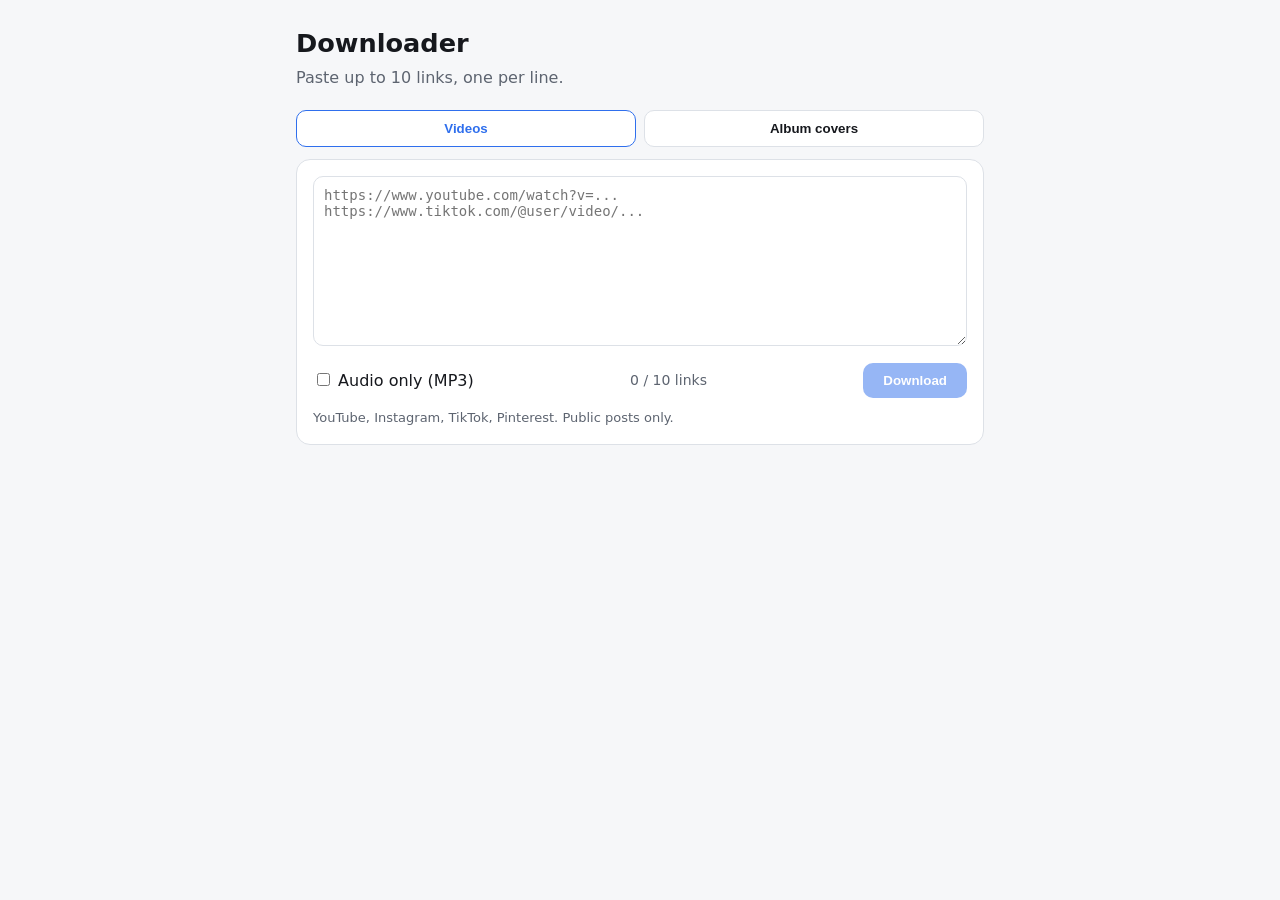
==== static/index.html @ e3366db7 "Add batch video downloader and album cover saver FastAPI backend using yt-dlp for YouTube/Instagram/" ====
<!doctype html>
<html lang="en">
<head>
<meta charset="utf-8">
<meta name="viewport" content="width=device-width, initial-scale=1">
<title>Downloader</title>
<style>
:root{--bg:#f6f7f9;--card:#fff;--text:#16181d;--muted:#5d6470;--line:#dde1e7;--accent:#2f6fed;--ok:#1a7f4b;--err:#c0392b}
@media (prefers-color-scheme:dark){:root{--bg:#111318;--card:#1a1d24;--text:#e8eaee;--muted:#9aa1ad;--line:#2b2f38;--accent:#5b8cff;--ok:#4ac18a;--err:#ff7b6e}}
*{box-sizing:border-box}
body{margin:0;background:var(--bg);color:var(--text);font:16px/1.5 system-ui,sans-serif}
main{max-width:720px;margin:0 auto;padding:24px 16px}
h1{font-size:1.6rem;margin:0 0 4px}
.sub{color:var(--muted);margin:0 0 20px}
.tabs{display:flex;gap:8px;margin-bottom:12px}
.tabs button{flex:1;padding:10px;border:1px solid var(--line);background:var(--card);color:var(--text);border-radius:10px;font-weight:600;cursor:pointer}
.tabs button[aria-selected=true]{border-color:var(--accent);color:var(--accent)}
.card{background:var(--card);border:1px solid var(--line);border-radius:14px;padding:16px}
textarea{width:100%;min-height:170px;padding:10px;border:1px solid var(--line);border-radius:10px;background:transparent;color:inherit;font:14px ui-monospace,monospace;resize:vertical}
.row{display:flex;justify-content:space-between;align-items:center;gap:12px;margin-top:10px;flex-wrap:wrap}
.count{color:var(--muted);font-size:14px}.count.over{color:var(--err);font-weight:600}
.go{padding:10px 20px;border:0;border-radius:10px;background:var(--accent);color:#fff;font-weight:600;cursor:pointer}
.go:disabled{opacity:.5;cursor:wait}
.note{color:var(--muted);font-size:13px;margin:10px 0 0}
ul{list-style:none;padding:0;margin:16px 0 0;display:grid;gap:8px}
li{background:var(--card);border:1px solid var(--line);border-radius:10px;padding:10px 12px;display:flex;gap:12px;align-items:center}
li img{width:56px;height:56px;border-radius:6px;object-fit:cover}
li .info{flex:1;min-width:0}
li .url{font-size:12px;color:var(--muted);overflow:hidden;text-overflow:ellipsis;white-space:nowrap}
li .err{color:var(--err);font-size:13px}
li a{color:var(--ok);font-weight:600;white-space:nowrap}
</style>
</head>
<body>
<main>
  <h1>Downloader</h1>
  <p class="sub">Paste up to 10 links, one per line.</p>
  <div class="tabs" role="tablist">
    <button role="tab" aria-selected="true" data-mode="video">Videos</button>
    <button role="tab" aria-selected="false" data-mode="music">Album covers</button>
  </div>
  <div class="card">
    <textarea id="links" placeholder="https://www.youtube.com/watch?v=...&#10;https://www.tiktok.com/@user/video/..."></textarea>
    <div class="row">
      <label id="audioOpt"><input type="checkbox" id="audio"> Audio only (MP3)</label>
      <span class="count" id="count">0 / 10 links</span>
      <button class="go" id="go">Download</button>
    </div>
    <p class="note" id="note">YouTube, Instagram, TikTok, Pinterest. Public posts only.</p>
  </div>
  <ul id="results"></ul>
</main>
<script>
const MAX = 10;
const NOTES = {
  video: "YouTube, Instagram, TikTok, Pinterest. Public posts only.",
  music: "Spotify and Apple Music track or album links. Saves the album cover in full size."
};
const PH = {
  video: "https://www.youtube.com/watch?v=...\nhttps://www.tiktok.com/@user/video/...",
  music: "https://open.spotify.com/track/...\nhttps://music.apple.com/us/album/.../123?i=456"
};
let mode = "video";
const $ = id => document.getElementById(id);

function links() {
  return [...new Set($("links").value.split(/\s+/).map(s => s.trim()).filter(Boolean))];
}
function updateCount() {
  const n = links().length;
  $("count").textContent = `${n} / ${MAX} links`;
  $("count").classList.toggle("over", n > MAX);
  $("go").disabled = n === 0 || n > MAX;
}
document.querySelectorAll(".tabs button").forEach(b => b.onclick = () => {
  mode = b.dataset.mode;
  document.querySelectorAll(".tabs button").forEach(x => x.setAttribute("aria-selected", x === b));
  $("audioOpt").style.visibility = mode === "video" ? "visible" : "hidden";
  $("note").textContent = NOTES[mode];
  $("links").placeholder = PH[mode];
  $("results").innerHTML = "";
});
$("links").addEventListener("input", updateCount);

$("go").onclick = async () => {
  const urls = links();
  const go = $("go");
  go.disabled = true; go.textContent = "Working…";
  $("results").innerHTML = "";
  try {
    const endpoint = mode === "video" ? "/api/video" : "/api/music/covers";
    const body = mode === "video" ? {urls, audio_only: $("audio").checked} : {urls};
    const r = await fetch(endpoint, {method: "POST", headers: {"Content-Type": "application/json"}, body: JSON.stringify(body)});
    const data = await r.json();
    if (!r.ok) throw new Error(data.detail || "Request failed");
    data.results.forEach(render);
  } catch (e) {
    render({url: "", ok: false, error: e.message});
  } finally {
    go.textContent = "Download"; updateCount();
  }
};

function render(res) {
  const li = document.createElement("li");
  if (res.ok && mode === "music") {
    const img = document.createElement("img");
    img.src = res.download_url; img.alt = "";
    li.append(img);
  }
  const info = document.createElement("div"); info.className = "info";
  const title = document.createElement("div");
  title.textContent = res.ok ? (res.artist ? `${res.artist} – ${res.title}` : res.title || res.file) : "Failed";
  const url = document.createElement("div"); url.className = "url"; url.textContent = res.url;
  info.append(title, url);
  if (!res.ok) { const e = document.createElement("div"); e.className = "err"; e.textContent = res.error; info.append(e); }
  li.append(info);
  if (res.ok) {
    const a = document.createElement("a");
    a.href = res.download_url; a.download = res.file; a.textContent = "Save";
    li.append(a);
  }
  $("results").append(li);
}
updateCount();
</script>
</body>
</html>
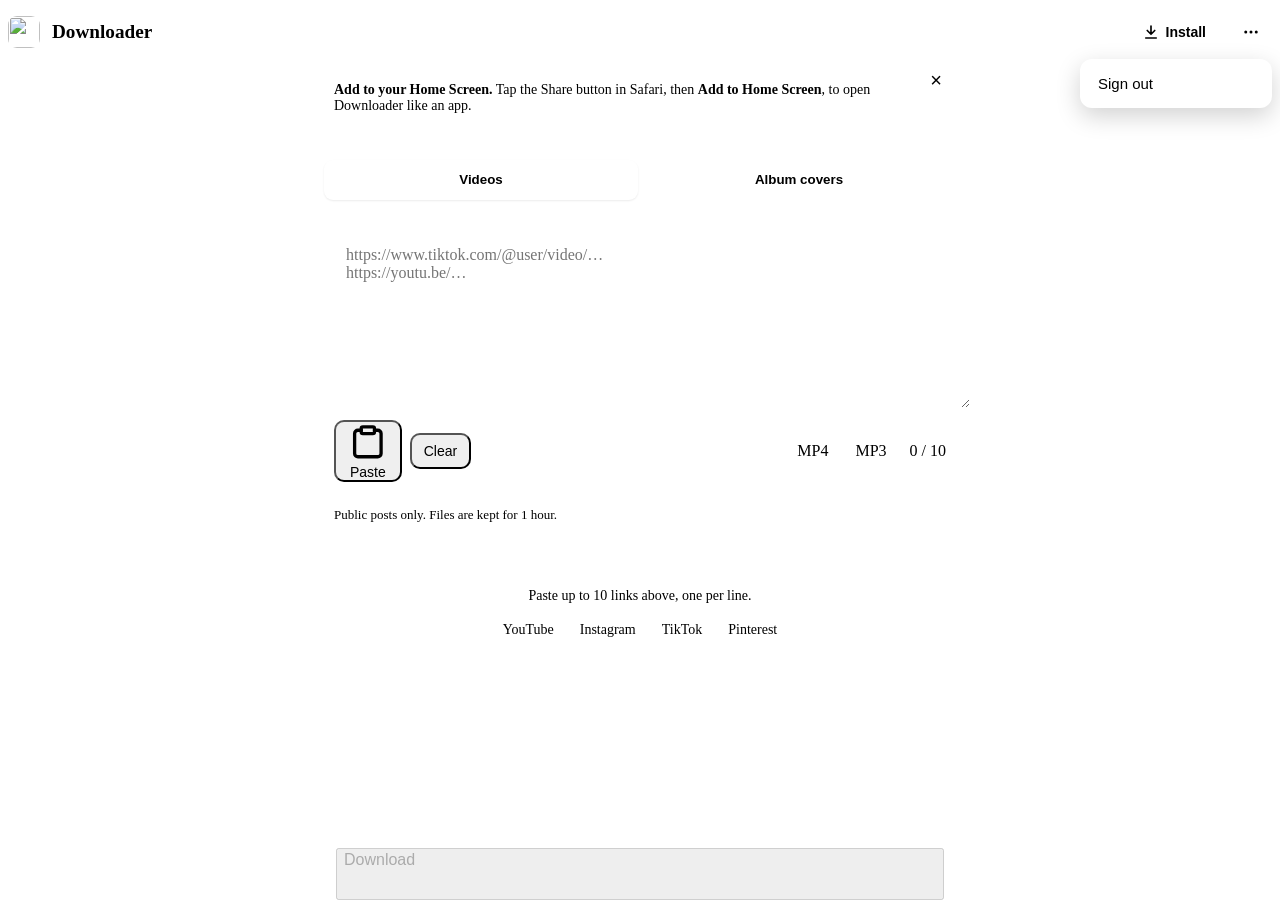
==== commit 1e732c87: "Turn the site into an installable web app - PWA: manifest, icons, service worker with offline screen" ====
--- a/static/index.html
+++ b/static/index.html
@@ -2,127 +2,394 @@
 <html lang="en">
 <head>
 <meta charset="utf-8">
-<meta name="viewport" content="width=device-width, initial-scale=1">
+<meta name="viewport" content="width=device-width, initial-scale=1, viewport-fit=cover">
+<meta name="theme-color" content="#2547d0" media="(prefers-color-scheme: light)">
+<meta name="theme-color" content="#18286e" media="(prefers-color-scheme: dark)">
+<meta name="description" content="Save public videos and album covers, up to 10 links at a time.">
+<meta name="apple-mobile-web-app-capable" content="yes">
+<meta name="mobile-web-app-capable" content="yes">
+<meta name="apple-mobile-web-app-title" content="Downloader">
+<meta name="apple-mobile-web-app-status-bar-style" content="black-translucent">
+<link rel="manifest" href="/manifest.webmanifest">
+<link rel="icon" href="/icons/favicon-32.png">
+<link rel="apple-touch-icon" href="/icons/apple-touch-icon.png">
+<link rel="stylesheet" href="https://fonts.googleapis.com/css2?family=Bricolage+Grotesque:opsz,wght@12..96,700&family=IBM+Plex+Sans:wght@400;500;600&family=IBM+Plex+Mono:wght@400;500&display=swap">
+<link rel="stylesheet" href="/app.css">
 <title>Downloader</title>
 <style>
-:root{--bg:#f6f7f9;--card:#fff;--text:#16181d;--muted:#5d6470;--line:#dde1e7;--accent:#2f6fed;--ok:#1a7f4b;--err:#c0392b}
-@media (prefers-color-scheme:dark){:root{--bg:#111318;--card:#1a1d24;--text:#e8eaee;--muted:#9aa1ad;--line:#2b2f38;--accent:#5b8cff;--ok:#4ac18a;--err:#ff7b6e}}
-*{box-sizing:border-box}
-body{margin:0;background:var(--bg);color:var(--text);font:16px/1.5 system-ui,sans-serif}
-main{max-width:720px;margin:0 auto;padding:24px 16px}
-h1{font-size:1.6rem;margin:0 0 4px}
-.sub{color:var(--muted);margin:0 0 20px}
-.tabs{display:flex;gap:8px;margin-bottom:12px}
-.tabs button{flex:1;padding:10px;border:1px solid var(--line);background:var(--card);color:var(--text);border-radius:10px;font-weight:600;cursor:pointer}
-.tabs button[aria-selected=true]{border-color:var(--accent);color:var(--accent)}
-.card{background:var(--card);border:1px solid var(--line);border-radius:14px;padding:16px}
-textarea{width:100%;min-height:170px;padding:10px;border:1px solid var(--line);border-radius:10px;background:transparent;color:inherit;font:14px ui-monospace,monospace;resize:vertical}
-.row{display:flex;justify-content:space-between;align-items:center;gap:12px;margin-top:10px;flex-wrap:wrap}
-.count{color:var(--muted);font-size:14px}.count.over{color:var(--err);font-weight:600}
-.go{padding:10px 20px;border:0;border-radius:10px;background:var(--accent);color:#fff;font-weight:600;cursor:pointer}
-.go:disabled{opacity:.5;cursor:wait}
-.note{color:var(--muted);font-size:13px;margin:10px 0 0}
-ul{list-style:none;padding:0;margin:16px 0 0;display:grid;gap:8px}
-li{background:var(--card);border:1px solid var(--line);border-radius:10px;padding:10px 12px;display:flex;gap:12px;align-items:center}
-li img{width:56px;height:56px;border-radius:6px;object-fit:cover}
-li .info{flex:1;min-width:0}
-li .url{font-size:12px;color:var(--muted);overflow:hidden;text-overflow:ellipsis;white-space:nowrap}
-li .err{color:var(--err);font-size:13px}
-li a{color:var(--ok);font-weight:600;white-space:nowrap}
+/* App shell: sticky top bar, one column of cards, a bottom action bar on phones. */
+.bar {
+  position: sticky; top: 0; z-index: 5;
+  padding: calc(10px + var(--safe-top)) 16px 10px;
+  background: var(--bar); color: var(--bar-ink);
+  display: flex; align-items: center; gap: 12px;
+}
+.bar img { width: 32px; height: 32px; border-radius: 9px; box-shadow: 0 0 0 1.5px color-mix(in srgb, var(--bar-ink) 35%, transparent); }
+.bar h1 { font-size: 1.2rem; flex: 1; }
+.bar .icon-btn {
+  min-height: 38px; padding: 0 12px; border-radius: 10px; border: 0; font-weight: 600; font-size: 14px;
+  background: color-mix(in srgb, var(--bar-ink) 16%, transparent); color: var(--bar-ink);
+  display: inline-flex; align-items: center; gap: 6px;
+}
+.bar .icon-btn svg { width: 18px; height: 18px; }
+
+main { max-width: 640px; margin: 0 auto; padding: 16px 16px calc(110px + var(--safe-bottom)); display: grid; gap: 16px; }
+
+.tip {
+  background: var(--surface); border: 1px solid var(--line); border-radius: 14px; padding: 12px 14px;
+  display: flex; gap: 12px; align-items: flex-start; font-size: 14px;
+}
+.tip p { flex: 1; color: var(--muted); }
+.tip strong { color: var(--ink); }
+.tip button { border: 0; background: none; color: var(--muted); font-size: 20px; line-height: 1; padding: 2px 4px; }
+
+.seg { display: grid; grid-template-columns: 1fr 1fr; background: var(--chip); border-radius: 12px; padding: 4px; gap: 4px; }
+.seg button { min-height: 40px; border: 0; border-radius: 9px; background: transparent; font-weight: 600; color: var(--muted); }
+.seg button[aria-selected="true"] { background: var(--surface); color: var(--ink); box-shadow: 0 1px 2px rgb(0 0 0 / .08); }
+
+.card { background: var(--surface); border: 1px solid var(--line); border-radius: 16px; padding: 14px; display: grid; gap: 12px; }
+textarea {
+  width: 100%; min-height: 150px; resize: vertical; padding: 12px; border-radius: 12px;
+  border: 1px solid var(--line); background: var(--bg); font: 14px/1.6 var(--mono);
+}
+.tools { display: flex; flex-wrap: wrap; align-items: center; gap: 8px; }
+.tools .grow { flex: 1; }
+.count { font: 500 13px var(--mono); font-variant-numeric: tabular-nums; color: var(--muted); }
+.count.over { color: var(--err); }
+.small { min-height: 36px; padding: 0 12px; font-size: 14px; border-radius: 10px; }
+.format { display: inline-grid; grid-template-columns: auto auto; background: var(--chip); border-radius: 10px; padding: 3px; gap: 3px; }
+.format button { min-height: 32px; padding: 0 12px; border: 0; border-radius: 8px; background: transparent; font: 500 13px var(--mono); color: var(--muted); }
+.format button[aria-pressed="true"] { background: var(--surface); color: var(--ink); }
+.hint { font-size: 13px; color: var(--muted); }
+
+.results { display: grid; gap: 10px; }
+.results-head { display: flex; align-items: center; gap: 12px; flex-wrap: wrap; }
+.results-head h2 { font-size: 1.1rem; flex: 1; }
+.results-head .when { font-size: 13px; color: var(--muted); }
+ul.rows { list-style: none; margin: 0; padding: 0; display: grid; gap: 8px; }
+.row {
+  background: var(--surface); border: 1px solid var(--line); border-radius: 14px; padding: 10px 12px;
+  display: grid; grid-template-columns: 52px minmax(0, 1fr) auto; gap: 12px; align-items: center;
+}
+.thumb {
+  width: 52px; height: 52px; border-radius: 10px; background: var(--chip); object-fit: cover;
+  display: grid; place-items: center; font: 500 10px/1 var(--mono); letter-spacing: .04em; text-transform: uppercase; color: var(--muted);
+}
+.meta { min-width: 0; }
+.name { font-weight: 500; white-space: nowrap; overflow: hidden; text-overflow: ellipsis; }
+.url { font: 12px var(--mono); color: var(--muted); white-space: nowrap; overflow: hidden; text-overflow: ellipsis; }
+.err { font-size: 13px; color: var(--err); overflow-wrap: anywhere; display: -webkit-box; -webkit-line-clamp: 3; -webkit-box-orient: vertical; overflow: hidden; }
+.status { font-size: 13px; color: var(--muted); display: flex; align-items: center; gap: 6px; }
+.save { min-height: 38px; padding: 0 14px; font-size: 14px; border-radius: 10px; }
+
+.empty { text-align: center; color: var(--muted); font-size: 14px; padding: 8px 0; }
+.sites { display: flex; flex-wrap: wrap; justify-content: center; gap: 6px; margin-top: 8px; }
+.sites span { background: var(--chip); border-radius: 999px; padding: 4px 10px; font: 500 12px var(--mono); color: var(--ink); }
+
+.dock {
+  position: fixed; left: 0; right: 0; bottom: 0; z-index: 5;
+  padding: 12px 16px calc(12px + var(--safe-bottom));
+  background: color-mix(in srgb, var(--bg) 88%, transparent);
+  backdrop-filter: blur(12px); -webkit-backdrop-filter: blur(12px);
+  border-top: 1px solid var(--line);
+}
+.dock .btn { width: 100%; max-width: 608px; margin: 0 auto; display: flex; min-height: 52px; font-size: 16px; }
+
+.menu { position: relative; }
+.menu-pop {
+  position: absolute; right: 0; top: calc(100% + 8px); min-width: 180px; padding: 6px;
+  background: var(--surface); color: var(--ink); border: 1px solid var(--line); border-radius: 12px;
+  box-shadow: 0 8px 24px rgb(0 0 0 / .18); display: grid;
+}
+.menu-pop button { text-align: left; border: 0; background: none; padding: 10px 12px; border-radius: 8px; font-size: 15px; }
+.menu-pop button:hover { background: var(--chip); }
 </style>
 </head>
 <body>
+<header class="bar">
+  <img src="/icons/icon-192.png" alt="">
+  <h1>Downloader</h1>
+  <button class="icon-btn" id="install" type="button" hidden>
+    <svg viewBox="0 0 24 24" fill="none" stroke="currentColor" stroke-width="2.2" stroke-linecap="round" stroke-linejoin="round" aria-hidden="true"><path d="M12 4v11M7 10l5 5 5-5M5 20h14"/></svg>
+    Install
+  </button>
+  <div class="menu">
+    <button class="icon-btn" id="menuBtn" type="button" aria-haspopup="true" aria-expanded="false" aria-label="More">
+      <svg viewBox="0 0 24 24" fill="currentColor" aria-hidden="true"><circle cx="5" cy="12" r="2"/><circle cx="12" cy="12" r="2"/><circle cx="19" cy="12" r="2"/></svg>
+    </button>
+    <div class="menu-pop" id="menu" hidden>
+      <button type="button" id="logout">Sign out</button>
+    </div>
+  </div>
+</header>
+
 <main>
-  <h1>Downloader</h1>
-  <p class="sub">Paste up to 10 links, one per line.</p>
-  <div class="tabs" role="tablist">
-    <button role="tab" aria-selected="true" data-mode="video">Videos</button>
-    <button role="tab" aria-selected="false" data-mode="music">Album covers</button>
+  <div class="tip" id="iosTip" hidden>
+    <p><strong>Add to your Home Screen.</strong> Tap the Share button in Safari, then <strong>Add to Home Screen</strong>, to open Downloader like an app.</p>
+    <button type="button" id="iosTipClose" aria-label="Dismiss">×</button>
   </div>
-  <div class="card">
-    <textarea id="links" placeholder="https://www.youtube.com/watch?v=...&#10;https://www.tiktok.com/@user/video/..."></textarea>
-    <div class="row">
-      <label id="audioOpt"><input type="checkbox" id="audio"> Audio only (MP3)</label>
-      <span class="count" id="count">0 / 10 links</span>
-      <button class="go" id="go">Download</button>
+
+  <div class="seg" role="tablist" aria-label="What to download">
+    <button role="tab" id="tab-video" data-mode="video" aria-selected="true">Videos</button>
+    <button role="tab" id="tab-music" data-mode="music" aria-selected="false">Album covers</button>
+  </div>
+
+  <section class="card" aria-labelledby="tab-video">
+    <textarea id="links" spellcheck="false" autocapitalize="off" autocorrect="off" aria-label="Links, one per line"></textarea>
+    <div class="tools">
+      <button class="btn small" id="paste" type="button">
+        <svg viewBox="0 0 24 24" fill="none" stroke="currentColor" stroke-width="2" stroke-linecap="round" stroke-linejoin="round" aria-hidden="true"><rect x="8" y="3" width="8" height="4" rx="1"/><path d="M16 5h2a2 2 0 0 1 2 2v12a2 2 0 0 1-2 2H6a2 2 0 0 1-2-2V7a2 2 0 0 1 2-2h2"/></svg>
+        Paste
+      </button>
+      <button class="btn small" id="clear" type="button">Clear</button>
+      <span class="grow"></span>
+      <div class="format" id="format" role="group" aria-label="File type">
+        <button type="button" data-audio="false" aria-pressed="true">MP4</button>
+        <button type="button" data-audio="true" aria-pressed="false">MP3</button>
+      </div>
+      <span class="count" id="count">0 / 10</span>
     </div>
-    <p class="note" id="note">YouTube, Instagram, TikTok, Pinterest. Public posts only.</p>
-  </div>
-  <ul id="results"></ul>
+    <p class="hint" id="hint"></p>
+  </section>
+
+  <section class="results" id="results" aria-live="polite">
+    <div class="empty" id="empty">
+      <p>Paste up to 10 links above, one per line.</p>
+      <div class="sites" id="sites"></div>
+    </div>
+  </section>
 </main>
+
+<div class="dock">
+  <button class="btn primary" id="go" type="button" disabled>Download</button>
+</div>
+
 <script>
 const MAX = 10;
-const NOTES = {
-  video: "YouTube, Instagram, TikTok, Pinterest. Public posts only.",
-  music: "Spotify and Apple Music track or album links. Saves the album cover in full size."
+const KEEP_MS = 55 * 60 * 1000;   // files are deleted after 1 hour on the server
+const MODES = {
+  video: {
+    endpoint: "/api/video",
+    placeholder: "https://www.tiktok.com/@user/video/…\nhttps://youtu.be/…",
+    hint: "Public posts only. Files are kept for 1 hour.",
+    sites: ["YouTube", "Instagram", "TikTok", "Pinterest"],
+  },
+  music: {
+    endpoint: "/api/music/covers",
+    placeholder: "https://open.spotify.com/track/…\nhttps://music.apple.com/us/album/…",
+    hint: "Saves the album cover. Song audio is copy-protected and can't be downloaded.",
+    sites: ["Spotify", "Apple Music"],
+  },
 };
-const PH = {
-  video: "https://www.youtube.com/watch?v=...\nhttps://www.tiktok.com/@user/video/...",
-  music: "https://open.spotify.com/track/...\nhttps://music.apple.com/us/album/.../123?i=456"
+const TAGS = { youtube: "YT", instagram: "Insta", tiktok: "TikTok", pinterest: "Pin", spotify: "Spotify", apple_music: "Apple" };
+const URL_RE = /https?:\/\/[^\s<>"']+/g;
+const MUSIC_RE = /(open\.spotify\.com|spotify\.link|music\.apple\.com)/i;
+
+const $ = (id) => document.getElementById(id);
+let mode = "video";
+let audioOnly = false;
+let busy = false;
+
+const store = {
+  get(k) { try { return JSON.parse(localStorage.getItem(k)); } catch { return null; } },
+  set(k, v) { try { localStorage.setItem(k, JSON.stringify(v)); } catch {} },
+  del(k) { try { localStorage.removeItem(k); } catch {} },
 };
-let mode = "video";
-const $ = id => document.getElementById(id);
 
 function links() {
-  return [...new Set($("links").value.split(/\s+/).map(s => s.trim()).filter(Boolean))];
-}
-function updateCount() {
+  return [...new Set(($("links").value.match(URL_RE) || []).map((u) => u.replace(/[),.]+$/, "")))];
+}
+
+function update() {
   const n = links().length;
-  $("count").textContent = `${n} / ${MAX} links`;
+  $("count").textContent = `${n} / ${MAX}`;
   $("count").classList.toggle("over", n > MAX);
-  $("go").disabled = n === 0 || n > MAX;
-}
-document.querySelectorAll(".tabs button").forEach(b => b.onclick = () => {
-  mode = b.dataset.mode;
-  document.querySelectorAll(".tabs button").forEach(x => x.setAttribute("aria-selected", x === b));
-  $("audioOpt").style.visibility = mode === "video" ? "visible" : "hidden";
-  $("note").textContent = NOTES[mode];
-  $("links").placeholder = PH[mode];
-  $("results").innerHTML = "";
+  const go = $("go");
+  go.disabled = busy || n === 0 || n > MAX;
+  if (!busy) {
+    go.textContent = n > MAX ? `Remove ${n - MAX} link${n - MAX > 1 ? "s" : ""}`
+      : n === 0 ? "Download"
+      : mode === "music" ? `Save ${n} cover${n > 1 ? "s" : ""}`
+      : `Download ${n} ${audioOnly ? "MP3" : "video"}${n > 1 ? "s" : ""}`;
+  }
+}
+
+function setMode(next) {
+  mode = next;
+  document.querySelectorAll(".seg button").forEach((b) => b.setAttribute("aria-selected", String(b.dataset.mode === mode)));
+  $("links").placeholder = MODES[mode].placeholder;
+  $("hint").textContent = MODES[mode].hint;
+  $("format").hidden = mode !== "video";
+  $("sites").replaceChildren(...MODES[mode].sites.map((s) => Object.assign(document.createElement("span"), { textContent: s })));
+  store.set("mode", mode);
+  update();
+}
+
+function setAudio(value) {
+  audioOnly = value;
+  document.querySelectorAll("#format button").forEach((b) => b.setAttribute("aria-pressed", String((b.dataset.audio === "true") === audioOnly)));
+  store.set("audioOnly", audioOnly);
+  update();
+}
+
+function el(tag, props = {}, ...children) {
+  const node = Object.assign(document.createElement(tag), props);
+  node.append(...children.filter(Boolean));
+  return node;
+}
+
+function shortUrl(u) { return u.replace(/^https?:\/\/(www\.)?/, ""); }
+
+function row(item, batchMode) {
+  const li = el("li", { className: "row" });
+  let thumb;
+  if (item.ok && batchMode === "music") {
+    thumb = el("img", { className: "thumb", src: item.download_url, alt: "", loading: "lazy" });
+  } else {
+    thumb = el("div", { className: "thumb", textContent: TAGS[item.platform] || "Link" });
+  }
+  const title = item.pending ? "Working…"
+    : item.ok ? (item.artist ? `${item.artist} – ${item.title}` : item.title || item.file)
+    : "Couldn't download";
+  const meta = el("div", { className: "meta" },
+    el("div", { className: "name", textContent: title }),
+    el("div", { className: "url", textContent: shortUrl(item.url) }),
+    item.error ? el("div", { className: "err", textContent: item.error }) : null);
+  let action = el("span");
+  if (item.pending) action = el("span", { className: "status" }, el("span", { className: "spinner" }));
+  else if (item.ok) action = el("a", { className: "btn save", href: item.download_url, download: item.file, textContent: "Save" });
+  li.append(thumb, meta, action);
+  return li;
+}
+
+function renderResults(batch) {
+  const box = $("results");
+  if (!batch) { box.replaceChildren($("empty")); $("empty").hidden = false; return; }
+  const ok = batch.results.filter((r) => r.ok).length;
+  const head = el("div", { className: "results-head" },
+    el("h2", { textContent: batch.pending ? `Working on ${batch.results.length} link${batch.results.length > 1 ? "s" : ""}` : `${ok} of ${batch.results.length} ready` }),
+    batch.at && !batch.pending ? el("span", { className: "when", textContent: `Kept until ${new Date(batch.at + 60 * 60 * 1000).toLocaleTimeString([], { hour: "numeric", minute: "2-digit" })}` }) : null);
+  if (!batch.pending && ok > 1) {
+    head.append(el("a", { className: "btn small primary", href: `/files/${batch.batch_id}/all.zip`, textContent: "Save all (ZIP)" }));
+  }
+  const list = el("ul", { className: "rows" }, ...batch.results.map((r) => row(r, batch.mode)));
+  $("empty").hidden = true;
+  box.replaceChildren(head, list, $("empty"));
+}
+
+async function run() {
+  const urls = links();
+  if (!urls.length || urls.length > MAX || busy) return;
+  busy = true;
+  const go = $("go");
+  go.disabled = true;
+  go.replaceChildren(el("span", { className: "spinner" }), " Working… keep this screen open");
+  const batchMode = mode;
+  renderResults({ mode: batchMode, pending: true, results: urls.map((url) => ({ url, pending: true, platform: guessPlatform(url) })) });
+  try {
+    const body = batchMode === "video" ? { urls, audio_only: audioOnly } : { urls };
+    const r = await fetch(MODES[batchMode].endpoint, {
+      method: "POST", headers: { "Content-Type": "application/json" }, body: JSON.stringify(body), credentials: "same-origin",
+    });
+    if (r.status === 401) { location.href = "/login?next=/"; return; }
+    const data = await r.json().catch(() => ({}));
+    if (!r.ok) throw new Error(data.detail || `The server answered with an error (${r.status}). Try again.`);
+    const batch = { ...data, mode: batchMode, at: Date.now() };
+    store.set("lastBatch", batch);
+    renderResults(batch);
+    if (batch.results.every((x) => x.ok)) { $("links").value = ""; store.del("draft"); }
+  } catch (e) {
+    const message = e instanceof TypeError ? "No connection to the server. Check your internet and try again." : e.message;
+    renderResults({ mode: batchMode, results: urls.map((url) => ({ url, ok: false, error: message, platform: guessPlatform(url) })) });
+  } finally {
+    busy = false;
+    update();
+  }
+}
+
+function guessPlatform(url) {
+  const host = (() => { try { return new URL(url).hostname; } catch { return ""; } })();
+  if (/youtu/.test(host)) return "youtube";
+  if (/instagram/.test(host)) return "instagram";
+  if (/tiktok/.test(host)) return "tiktok";
+  if (/pinterest|pin\.it/.test(host)) return "pinterest";
+  if (/spotify/.test(host)) return "spotify";
+  if (/apple/.test(host)) return "apple_music";
+  return null;
+}
+
+function addLinks(text) {
+  const found = text.match(URL_RE) || [];
+  if (!found.length) return false;
+  const current = $("links").value.trim();
+  $("links").value = (current ? current + "\n" : "") + found.join("\n");
+  if (found.every((u) => MUSIC_RE.test(u))) setMode("music");
+  else if (!found.some((u) => MUSIC_RE.test(u))) setMode("video");
+  store.set("draft", $("links").value);
+  update();
+  return true;
+}
+
+// --- wiring ---
+document.querySelectorAll(".seg button").forEach((b) => b.addEventListener("click", () => setMode(b.dataset.mode)));
+document.querySelectorAll("#format button").forEach((b) => b.addEventListener("click", () => setAudio(b.dataset.audio === "true")));
+$("links").addEventListener("input", () => { store.set("draft", $("links").value); update(); });
+$("go").addEventListener("click", run);
+$("clear").addEventListener("click", () => { $("links").value = ""; store.del("draft"); update(); $("links").focus(); });
+$("paste").addEventListener("click", async () => {
+  try {
+    const text = await navigator.clipboard.readText();
+    if (!addLinks(text)) $("hint").textContent = "No links found on your clipboard.";
+  } catch {
+    $("links").focus();
+    $("hint").textContent = "Long-press the box and choose Paste.";
+  }
 });
-$("links").addEventListener("input", updateCount);
-
-$("go").onclick = async () => {
-  const urls = links();
-  const go = $("go");
-  go.disabled = true; go.textContent = "Working…";
-  $("results").innerHTML = "";
-  try {
-    const endpoint = mode === "video" ? "/api/video" : "/api/music/covers";
-    const body = mode === "video" ? {urls, audio_only: $("audio").checked} : {urls};
-    const r = await fetch(endpoint, {method: "POST", headers: {"Content-Type": "application/json"}, body: JSON.stringify(body)});
-    const data = await r.json();
-    if (!r.ok) throw new Error(data.detail || "Request failed");
-    data.results.forEach(render);
-  } catch (e) {
-    render({url: "", ok: false, error: e.message});
-  } finally {
-    go.textContent = "Download"; updateCount();
-  }
-};
-
-function render(res) {
-  const li = document.createElement("li");
-  if (res.ok && mode === "music") {
-    const img = document.createElement("img");
-    img.src = res.download_url; img.alt = "";
-    li.append(img);
-  }
-  const info = document.createElement("div"); info.className = "info";
-  const title = document.createElement("div");
-  title.textContent = res.ok ? (res.artist ? `${res.artist} – ${res.title}` : res.title || res.file) : "Failed";
-  const url = document.createElement("div"); url.className = "url"; url.textContent = res.url;
-  info.append(title, url);
-  if (!res.ok) { const e = document.createElement("div"); e.className = "err"; e.textContent = res.error; info.append(e); }
-  li.append(info);
-  if (res.ok) {
-    const a = document.createElement("a");
-    a.href = res.download_url; a.download = res.file; a.textContent = "Save";
-    li.append(a);
-  }
-  $("results").append(li);
-}
-updateCount();
+$("menuBtn").addEventListener("click", (e) => {
+  e.stopPropagation();
+  const open = $("menu").hidden;
+  $("menu").hidden = !open;
+  $("menuBtn").setAttribute("aria-expanded", String(open));
+});
+document.addEventListener("click", () => { $("menu").hidden = true; $("menuBtn").setAttribute("aria-expanded", "false"); });
+$("logout").addEventListener("click", async () => {
+  await fetch("/api/logout", { method: "POST", credentials: "same-origin" }).catch(() => {});
+  location.href = "/login";
+});
+
+// Install button (Chrome, Edge, Android) and Home Screen tip (iPhone, iPad).
+let installEvent = null;
+window.addEventListener("beforeinstallprompt", (e) => { e.preventDefault(); installEvent = e; $("install").hidden = false; });
+$("install").addEventListener("click", async () => {
+  if (!installEvent) return;
+  installEvent.prompt();
+  await installEvent.userChoice.catch(() => {});
+  installEvent = null;
+  $("install").hidden = true;
+});
+window.addEventListener("appinstalled", () => { $("install").hidden = true; });
+const standalone = matchMedia("(display-mode: standalone)").matches || navigator.standalone === true;
+const ios = /iphone|ipad|ipod/i.test(navigator.userAgent) || (navigator.platform === "MacIntel" && navigator.maxTouchPoints > 1);
+if (ios && !standalone && !store.get("iosTipDismissed")) $("iosTip").hidden = false;
+$("iosTipClose").addEventListener("click", () => { $("iosTip").hidden = true; store.set("iosTipDismissed", true); });
+
+if ("serviceWorker" in navigator) navigator.serviceWorker.register("/sw.js").catch(() => {});
+
+// --- start-up state ---
+(function start() {
+  setAudio(store.get("audioOnly") === true);
+  const params = new URLSearchParams(location.search);
+  setMode(params.get("tab") === "music" ? "music" : params.get("tab") === "video" ? "video" : (store.get("mode") === "music" ? "music" : "video"));
+  const draft = store.get("draft");
+  if (typeof draft === "string") $("links").value = draft;
+  // Links shared into the app from another app (Android share sheet).
+  const shared = [params.get("url"), params.get("text"), params.get("title")].filter(Boolean).join(" ");
+  if (shared) addLinks(shared);
+  if (params.toString()) history.replaceState(null, "", "/");
+  const last = store.get("lastBatch");
+  if (last && Date.now() - last.at < KEEP_MS) renderResults(last); else { store.del("lastBatch"); renderResults(null); }
+  update();
+})();
 </script>
 </body>
 </html>
